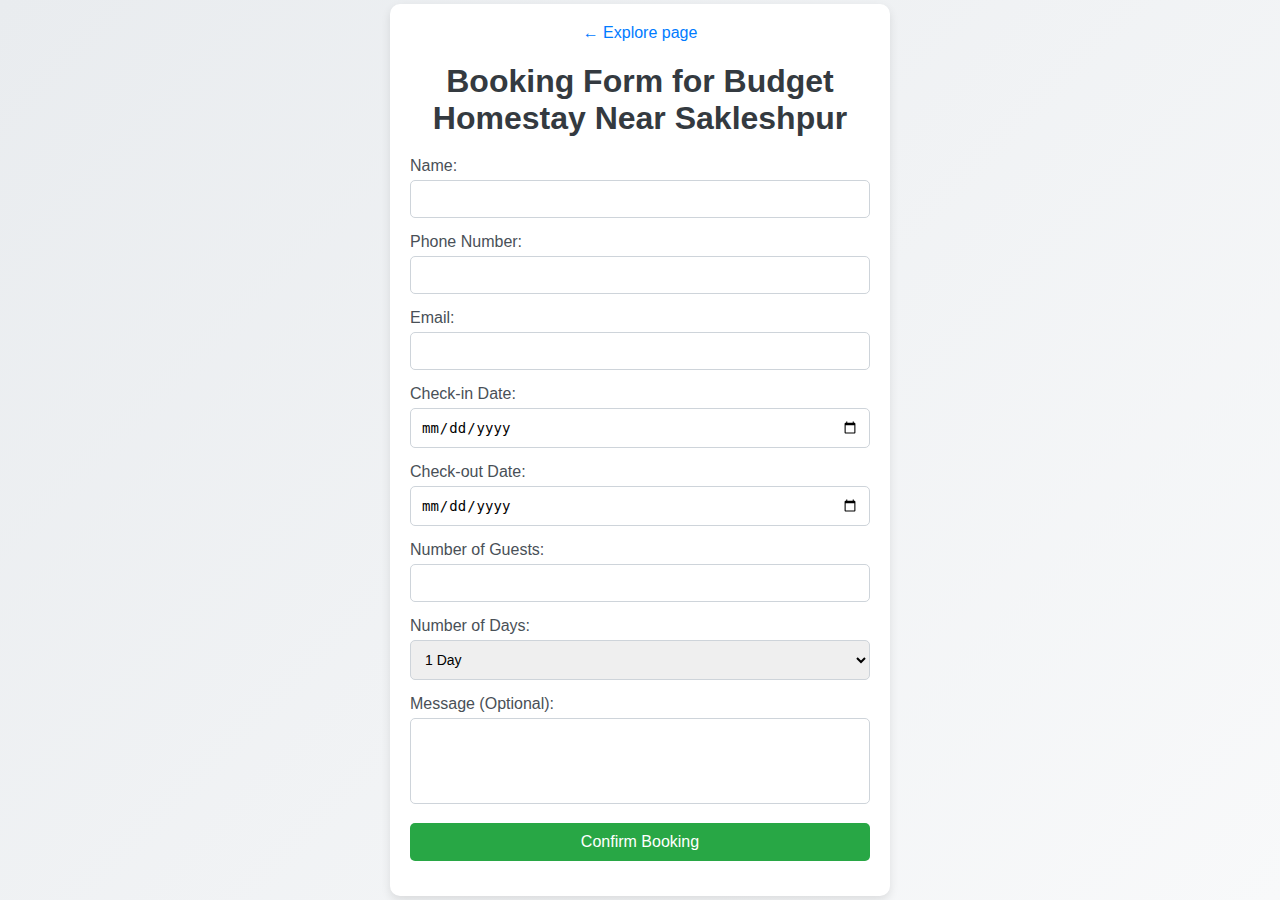
==== booking.html @ a040e419 "initial push" ====
<!DOCTYPE html>
<html lang="en">
<head>
    <meta charset="UTF-8">
    <meta name="viewport" content="width=device-width, initial-scale=1.0">
    <meta name="description" content="Book your stay at Bettadakeshvi Homestay, a budget-friendly homestay located near Chikkamagaluru, Belur, Sakleshpur, and Mudigere. Enjoy traditional heritage, serene surroundings, and affordable pricing.">
    <meta name="keywords" content="budget homestay, homestay near Chikkamagaluru, homestay near Belur, homestay near Sakleshpur, homestay near Mudigere, economic homestay, affordable homestay in Sakleshpur, homestay near Chikkamagaluru, peaceful retreat, traditional homestay">
    <meta name="author" content="Bettadakeshvi Homestay">
    
    <!-- Open Graph Meta Tags for Social Media -->
    <meta property="og:title" content="Bettadakeshvi Homestay - Budget Homestay Near Sakleshpur, Chikkamagaluru, Belur, Mudigere">
    <meta property="og:description" content="Book your stay at Bettadakeshvi Homestay, an affordable homestay near Chikkamagaluru, Belur, Sakleshpur, and Mudigere. Experience a peaceful and economic retreat.">
    <meta property="og:image" content="URL_to_image.jpg"> <!-- Replace with your image URL -->
    <meta property="og:url" content="https://www.bettadakeshvi.com/booking"> <!-- Your website URL -->
    <meta property="og:type" content="website">
    
    <title>Booking Form - Budget Homestay Near Sakleshpur, Chikkamagaluru | Bettadakeshvi Homestay</title>

    <!-- Structured Data Schema for Booking -->
    <script type="application/ld+json">
        {
          "@context": "https://schema.org",
          "@type": "HotelReservation",
          "name": "Bettadakeshvi Homestay",
          "url": "https://www.bettadakeshvi.com/booking",
          "checkinDate": "2024-12-28", 
          "checkoutDate": "2024-12-29",
          "numberOfAdults": 2,
          "priceCurrency": "INR",
          "price": "1600",
          "reservationStatus": "ReservationConfirmed"
        }
    </script>

    <style>
        /* Same styling as before */
        body {
            font-family: Arial, sans-serif;
            background: linear-gradient(135deg, #e9ecef, #f8f9fa);
            margin: 0;
            padding: 0;
            display: flex;
            justify-content: center;
            align-items: center;
            height: 100vh;
        }
        .form-container {
            background-color: white;
            padding: 20px;
            border-radius: 10px;
            box-shadow: 0 4px 10px rgba(0, 0, 0, 0.1);
            max-width: 500px;
            width: 90%;
            box-sizing: border-box;
        }
        .form-container h1 {
            text-align: center;
            margin-bottom: 20px;
            color: #343a40;
        }
        .form-group {
            margin-bottom: 15px;
        }
        .form-group label {
            display: block;
            margin-bottom: 5px;
            color: #495057;
        }
        .form-group input,
        .form-group select,
        .form-group textarea {
            width: 100%;
            padding: 10px;
            border: 1px solid #ced4da;
            border-radius: 5px;
            font-size: 14px;
            box-sizing: border-box;
        }
        .form-group textarea {
            resize: none;
        }
        .form-group button {
            width: 100%;
            padding: 10px;
            background-color: #28a745;
            color: white;
            border: none;
            border-radius: 5px;
            cursor: pointer;
            font-size: 16px;
        }
        .form-group button:hover {
            background-color: #218838;
        }
        .back-button {
            display: block;
            margin-bottom: 15px;
            text-align: center;
            text-decoration: none;
            color: #007bff;
        }
        .back-button:hover {
            text-decoration: underline;
        }
        @media (max-width: 768px) {
            .form-container {
                padding: 15px;
                max-width: 400px;
            }
            .form-group button {
                font-size: 14px;
            }
        }
        @media (max-width: 480px) {
            .form-container {
                padding: 10px;
                max-width: 300px;
            }
            .form-group input,
            .form-group select,
            .form-group textarea {
                padding: 8px;
                font-size: 12px;
            }
            .form-group button {
                font-size: 12px;
                padding: 8px;
            }
        }
    </style>
</head>
<body>
    <div class="form-container">
        <a href="index.html" class="back-button">&larr; Explore page</a>
        <h1>Booking Form for Budget Homestay Near Sakleshpur</h1>
        <form action="https://formspree.io/f/mrbbqolk" method="POST" onsubmit="return validateDates()">
            <div class="form-group">
                <label for="name">Name:</label>
                <input type="text" id="name" name="name" required>
            </div>
            <div class="form-group">
                <label for="phone">Phone Number:</label>
                <input type="tel" id="phone" name="phone" pattern="\d{10}" required>
            </div>
            <div class="form-group">
                <label for="email">Email:</label>
                <input type="email" id="email" name="email" required>
            </div>
            <div class="form-group">
                <label for="checkin">Check-in Date:</label>
                <input type="date" id="checkin" name="checkin" required>
            </div>
            <div class="form-group">
                <label for="checkout">Check-out Date:</label>
                <input type="date" id="checkout" name="checkout" required>
            </div>
            <div class="form-group">
                <label for="guests">Number of Guests:</label>
                <input type="number" id="guests" name="guests" min="1" required>
            </div>
            <div class="form-group">
                <label for="days">Number of Days:</label>
                <select id="days" name="days" required>
                    <option value="1">1 Day</option>
                    <option value="2">2 Days</option>
                    <option value="3+">3+ Days</option>
                </select>
            </div>
            <div class="form-group">
                <label for="message">Message (Optional):</label>
                <textarea id="message" name="message" rows="4"></textarea>
            </div>
            <div class="form-group">
                <button type="submit">Confirm Booking</button>
            </div>
        </form>
    </div>

    <script>
        // Set today's date as the minimum Check-in date
        const today = new Date().toISOString().split("T")[0];
        document.getElementById("checkin").setAttribute("min", today);

        // Validate that Check-out date is not earlier than Check-in date
        function validateDates() {
            const checkinDate = document.getElementById('checkin').value;
            const checkoutDate = document.getElementById('checkout').value;

            if (new Date(checkoutDate) < new Date(checkinDate)) {
                alert("Check-out date cannot be earlier than Check-in date. Please select a valid Check-out date.");
                return false; // Prevent form submission
            }

            return true; // Allow form submission
        }
    </script>
</body>
</html>
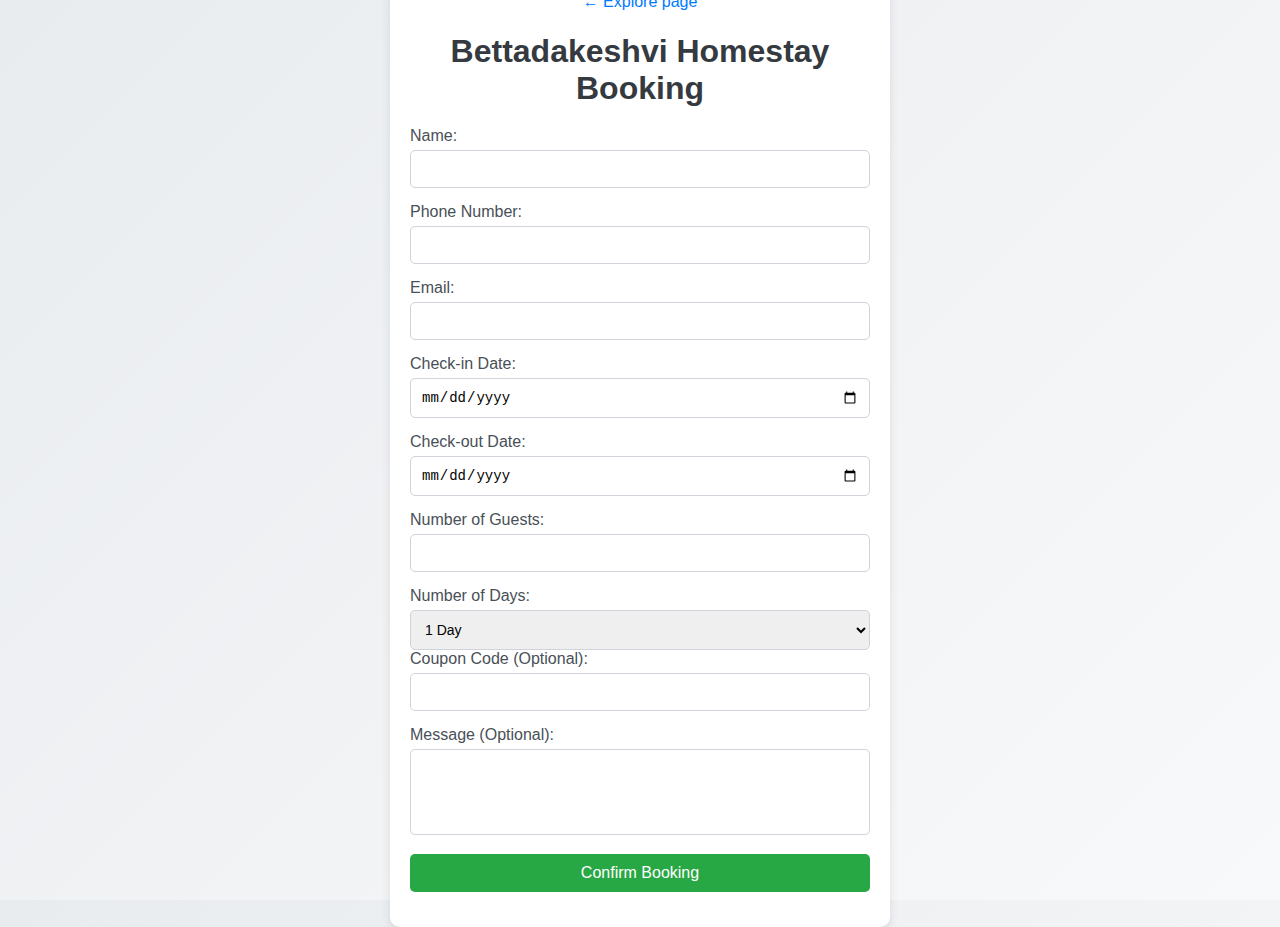
==== commit 2a4e7248: "booking form coupon code section adding" ====
--- a/booking.html
+++ b/booking.html
@@ -10,8 +10,8 @@
     <!-- Open Graph Meta Tags for Social Media -->
     <meta property="og:title" content="Bettadakeshvi Homestay - Budget Homestay Near Sakleshpur, Chikkamagaluru, Belur, Mudigere">
     <meta property="og:description" content="Book your stay at Bettadakeshvi Homestay, an affordable homestay near Chikkamagaluru, Belur, Sakleshpur, and Mudigere. Experience a peaceful and economic retreat.">
-    <meta property="og:image" content="URL_to_image.jpg"> <!-- Replace with your image URL -->
-    <meta property="og:url" content="https://www.bettadakeshvi.com/booking"> <!-- Your website URL -->
+    <meta property="og:image" content="bettadakeshvihomestay.jpg">
+    <meta property="og:url" content="https://www.bettadakeshvihomestay.com/booking">
     <meta property="og:type" content="website">
     
     <title>Booking Form - Budget Homestay Near Sakleshpur, Chikkamagaluru | Bettadakeshvi Homestay</title>
@@ -20,17 +20,66 @@
     <script type="application/ld+json">
         {
           "@context": "https://schema.org",
-          "@type": "HotelReservation",
-          "name": "Bettadakeshvi Homestay",
-          "url": "https://www.bettadakeshvi.com/booking",
-          "checkinDate": "2024-12-28", 
-          "checkoutDate": "2024-12-29",
-          "numberOfAdults": 2,
-          "priceCurrency": "INR",
-          "price": "1600",
-          "reservationStatus": "ReservationConfirmed"
+          "@graph": [
+            {
+              "@type": "LodgingBusiness",
+              "name": "Bettadakeshvi Homestay",
+              "description": "Bettadakeshvi Homestay offers a traditional heritage experience near Sakleshpur with amenities like a campfire, party hall, and delicious food.",
+              "url": "https://www.bettadakeshvihomestay.com",
+              "address":[ {
+                "@type": "PostalAddress",
+                "streetAddress": "Near Sakleshpur",
+                "addressLocality": "Sakleshpur",
+                "addressRegion": "Karnataka",
+                "postalCode": "573134",
+                "addressCountry": "IN"
+              },
+              {
+                "@type": "PostalAddress",
+                "streetAddress": "near chikkamagaluru",
+                "addressLocality": "Chikkamagaluru",
+                "addressRegion": "Karnataka",
+                "postalCode": "577101",
+                "addressCountry": "IN"
+              },{
+                "@type": "PostalAddress",
+                "streetAddress": "bettadakeshvi, Coffee Estate",
+                "addressLocality": "Belur",
+                "addressRegion": "Karnataka",
+                "postalCode": "573115",
+                "addressCountry": "IN"
+              } ]
+
+              ,
+              "telephone": "+91-6361523626",
+              "priceRange": "₹1400 - ₹2000",
+              "amenityFeature": [
+                {"@type": "LocationFeatureSpecification", "name": "Campfire"},
+                {"@type": "LocationFeatureSpecification", "name": "Party Hall"},
+                {"@type": "LocationFeatureSpecification", "name": "Traditional Food"}
+              ],
+              "image": "https://www.bettadakeshvihomestay.com/assets/header-1.jpg",
+              "geo": {
+                "@type": "GeoCoordinates",
+                "latitude": "13.135278801727104",
+                "longitude": "75.77120519347937"
+              }
+            },
+            {
+              "@type": "HotelReservation",
+              "name": "Bettadakeshvi Homestay Reservation",
+              "url": "https://www.bettadakeshvihomestay.com/booking",
+              "checkinDate": "2024-12-31",
+              "checkoutDate": "2025-01-01",
+              "numberOfAdults": 5,
+              "priceCurrency": "INR",
+              "price": "8000",
+              "reservationStatus": "ReservationConfirmed"
+            }
+          ]
         }
     </script>
+        
 
     <style>
         /* Same styling as before */
@@ -132,7 +181,7 @@
 <body>
     <div class="form-container">
         <a href="index.html" class="back-button">&larr; Explore page</a>
-        <h1>Booking Form for Budget Homestay Near Sakleshpur</h1>
+        <h1>Bettadakeshvi Homestay Booking</h1>
         <form action="https://formspree.io/f/mrbbqolk" method="POST" onsubmit="return validateDates()">
             <div class="form-group">
                 <label for="name">Name:</label>
@@ -162,9 +211,9 @@
                 <label for="days">Number of Days:</label>
                 <select id="days" name="days" required>
                     <option value="1">1 Day</option>
-                    <option value="2">2 Days</option>
-                    <option value="3+">3+ Days</option>
                 </select>
+                <label for="coupon">Coupon Code (Optional):</label>
+                <input type="text" id="coupon" name="coupon">
             </div>
             <div class="form-group">
                 <label for="message">Message (Optional):</label>
@@ -186,12 +235,23 @@
             const checkinDate = document.getElementById('checkin').value;
             const checkoutDate = document.getElementById('checkout').value;
 
+            // Validate check-in and check-out dates
             if (new Date(checkoutDate) < new Date(checkinDate)) {
                 alert("Check-out date cannot be earlier than Check-in date. Please select a valid Check-out date.");
                 return false; // Prevent form submission
             }
 
-            return true; // Allow form submission
+            // Validate coupon code
+            const coupon = document.getElementById("coupon").value.trim().toLowerCase();
+            const validCoupons = ["summer40", "discount40", "festive40"];
+
+            if (coupon && validCoupons.includes(coupon)) {
+                alert("You’ve received an additional 7% discount! Our team will contact you soon to finalize your booking.!!Note:please verify the number from the website contact section");
+            } else if (coupon) {
+                alert("Invalid coupon code. Please enter a valid coupon code.");
+                return false; // Prevent form submission if the coupon is invalid
+            }
+
         }
     </script>
 </body>
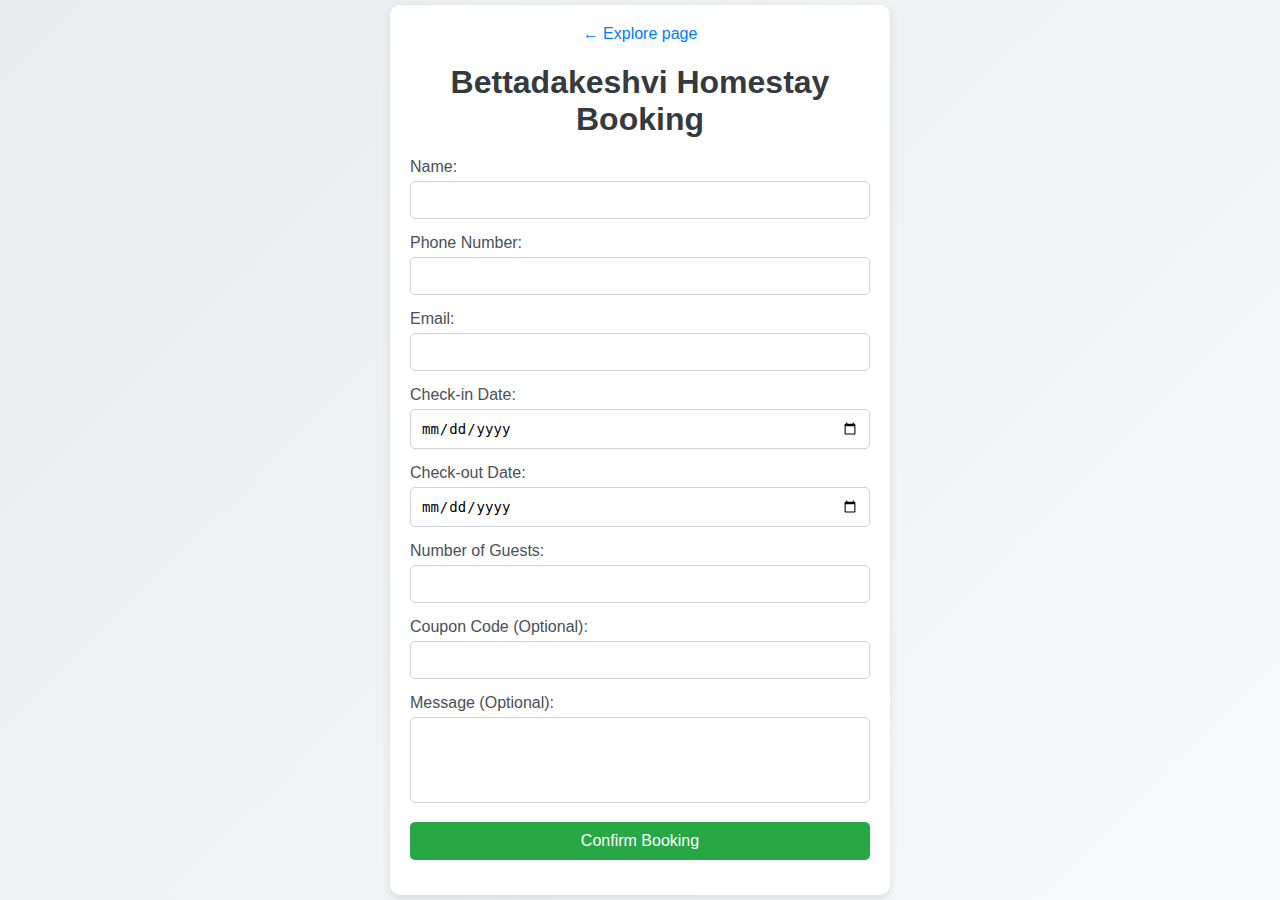
==== commit d000df5b: "coupon code section added" ====
--- a/booking.html
+++ b/booking.html
@@ -208,10 +208,6 @@
                 <input type="number" id="guests" name="guests" min="1" required>
             </div>
             <div class="form-group">
-                <label for="days">Number of Days:</label>
-                <select id="days" name="days" required>
-                    <option value="1">1 Day</option>
-                </select>
                 <label for="coupon">Coupon Code (Optional):</label>
                 <input type="text" id="coupon" name="coupon">
             </div>
@@ -230,7 +226,7 @@
         const today = new Date().toISOString().split("T")[0];
         document.getElementById("checkin").setAttribute("min", today);
 
-        // Validate that Check-out date is not earlier than Check-in date
+        // Validate dates and coupon code
         function validateDates() {
             const checkinDate = document.getElementById('checkin').value;
             const checkoutDate = document.getElementById('checkout').value;
@@ -252,6 +248,7 @@
                 return false; // Prevent form submission if the coupon is invalid
             }
 
+            return true; // Allow form submission if all validations pass
         }
     </script>
 </body>
